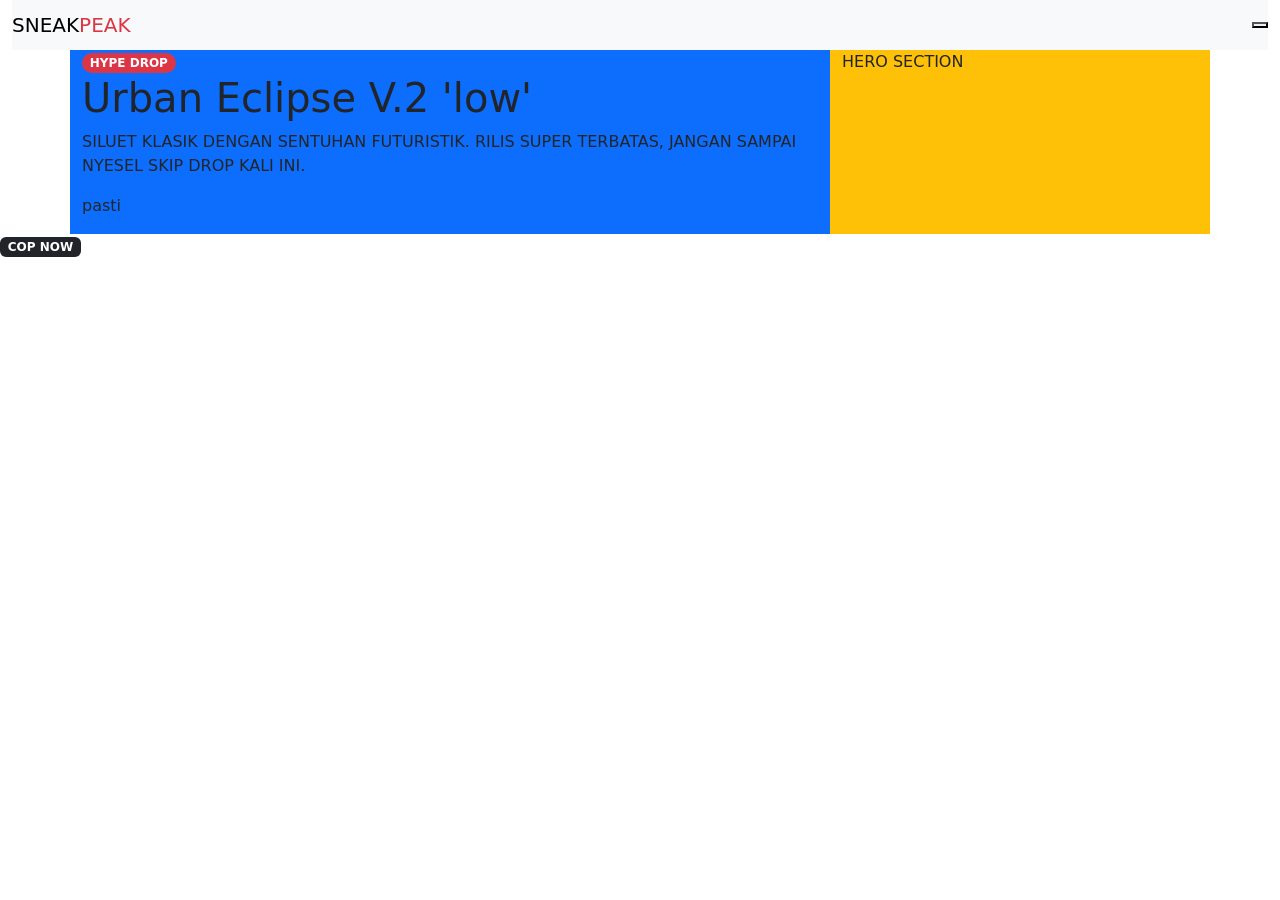
==== index.html @ e233cfc9 "update" ====
<!doctype html>
<html lang="en">
<head>
    <meta charset="utf-8">
    <meta name="viewport" content="width=device-width, initial-scale=1">
    <title>Bootstrap demo</title>
    <link href="https://cdn.jsdelivr.net/npm/bootstrap@5.3.8/dist/css/bootstrap.min.css" rel="stylesheet" integrity="sha384-sRIl4kxILFvY47J16cr9ZwB07vP4J8+LH7qKQnuqkuIAvNWLzeN8tE5YBujZqJLB" crossorigin="anonymous">
</head>

<body>
    <div class="container-fluid">
        <div class="row">
            <div class="col-12">
                <nav class="navbar bg-body-tertiary">
                <div class="container-fluid"></div>
                <span class="navbar-brand mb-0 h1">
                    SNEAK<span class="text-danger">PEAK</span>
                </span>
                <button></button>
                </nav>
            </div>
        </div>
    </div>


    <div class="container">
        <div class="row">
            <div class="col-12 col-md-8 bg-primary">
                <span class="badge rounded-pill text-bg-danger">HYPE DROP</span>
                <h1>
                    Urban Eclipse V.2 'low'
                </h1>
                <p>
                    SILUET KLASIK DENGAN SENTUHAN FUTURISTIK. RILIS SUPER TERBATAS, JANGAN SAMPAI NYESEL SKIP DROP KALI INI.
                </p>
                <p>
                    pasti
                </p>
            </div>     
            <div class="col-12 col-md-4 bg-warning">
            HERO SECTION
            </div>
        </div>
    </div>
    <div class="col-12 col-md-8">
    <span class="badge text-bg-dark">COP NOW</span>
    </div>

    <script src="https://cdn.jsdelivr.net/npm/bootstrap@5.3.8/dist/js/bootstrap.bundle.min.js" integrity="sha384-FKyoEForCGlyvwx9Hj09JcYn3nv7wiPVlz7YYwJrWVcXK/BmnVDxM+D2scQbITxI" crossorigin="anonymous"></script>
</body>
</html>
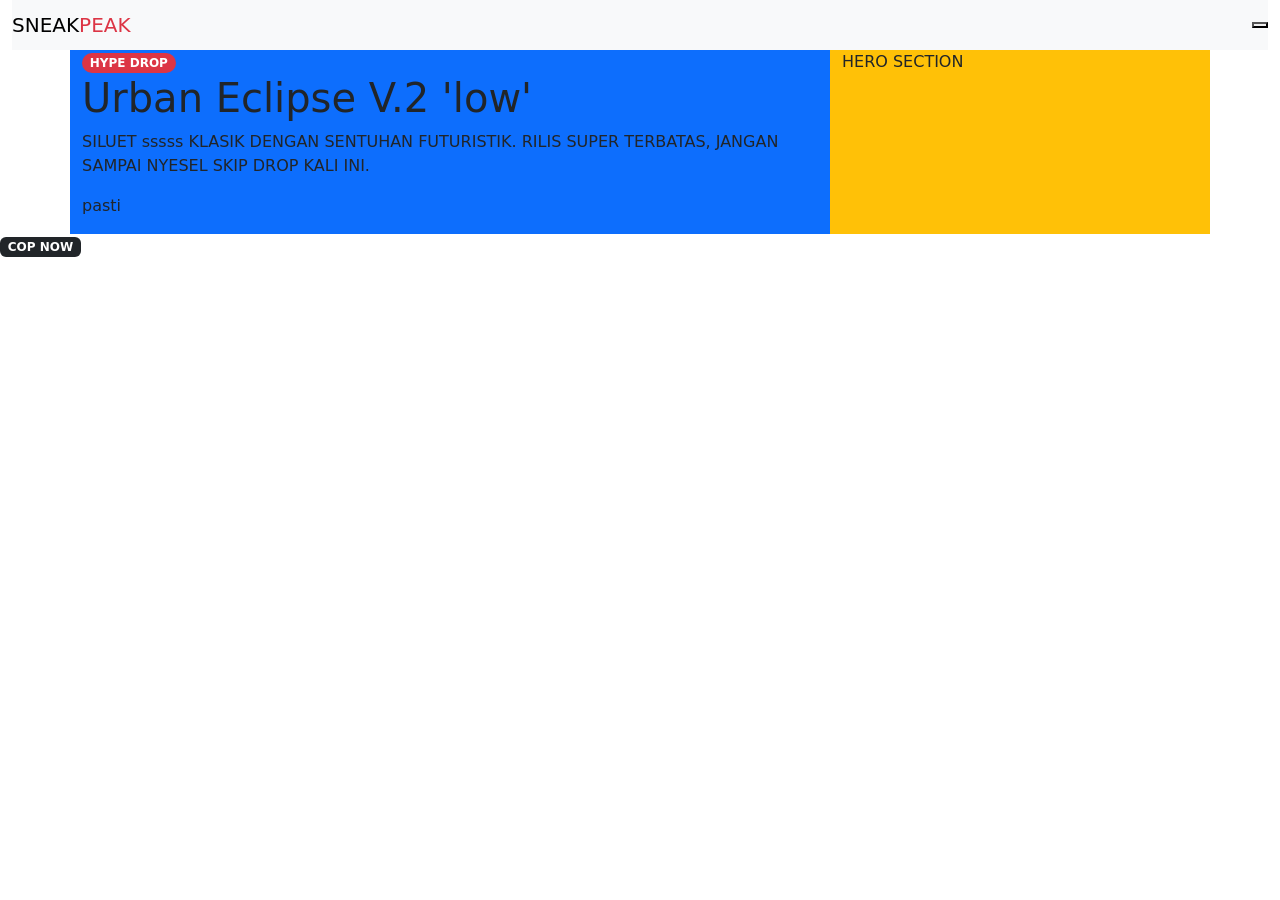
==== commit a4cfb2bd: "add : [text h2]" ====
--- a/index.html
+++ b/index.html
@@ -31,7 +31,7 @@
                     Urban Eclipse V.2 'low'
                 </h1>
                 <p>
-                    SILUET KLASIK DENGAN SENTUHAN FUTURISTIK. RILIS SUPER TERBATAS, JANGAN SAMPAI NYESEL SKIP DROP KALI INI.
+                    SILUET sssss KLASIK DENGAN SENTUHAN FUTURISTIK. RILIS SUPER TERBATAS, JANGAN SAMPAI NYESEL SKIP DROP KALI INI.
                 </p>
                 <p>
                     pasti
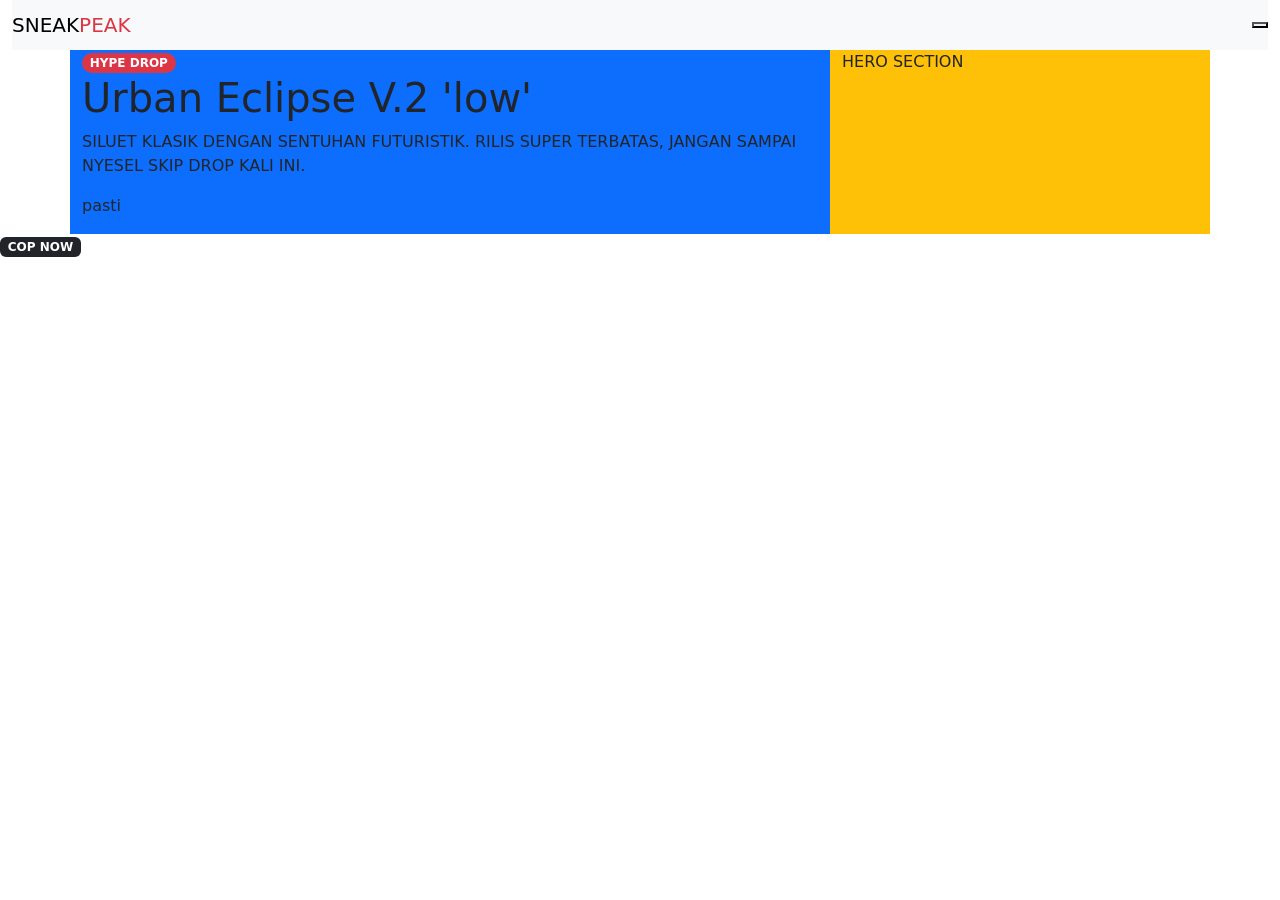
==== commit 6c3791b8: "update" ====
--- a/index.html
+++ b/index.html
@@ -31,7 +31,7 @@
                     Urban Eclipse V.2 'low'
                 </h1>
                 <p>
-                    SILUET sssss KLASIK DENGAN SENTUHAN FUTURISTIK. RILIS SUPER TERBATAS, JANGAN SAMPAI NYESEL SKIP DROP KALI INI.
+                    SILUET KLASIK DENGAN SENTUHAN FUTURISTIK. RILIS SUPER TERBATAS, JANGAN SAMPAI NYESEL SKIP DROP KALI INI.
                 </p>
                 <p>
                     pasti
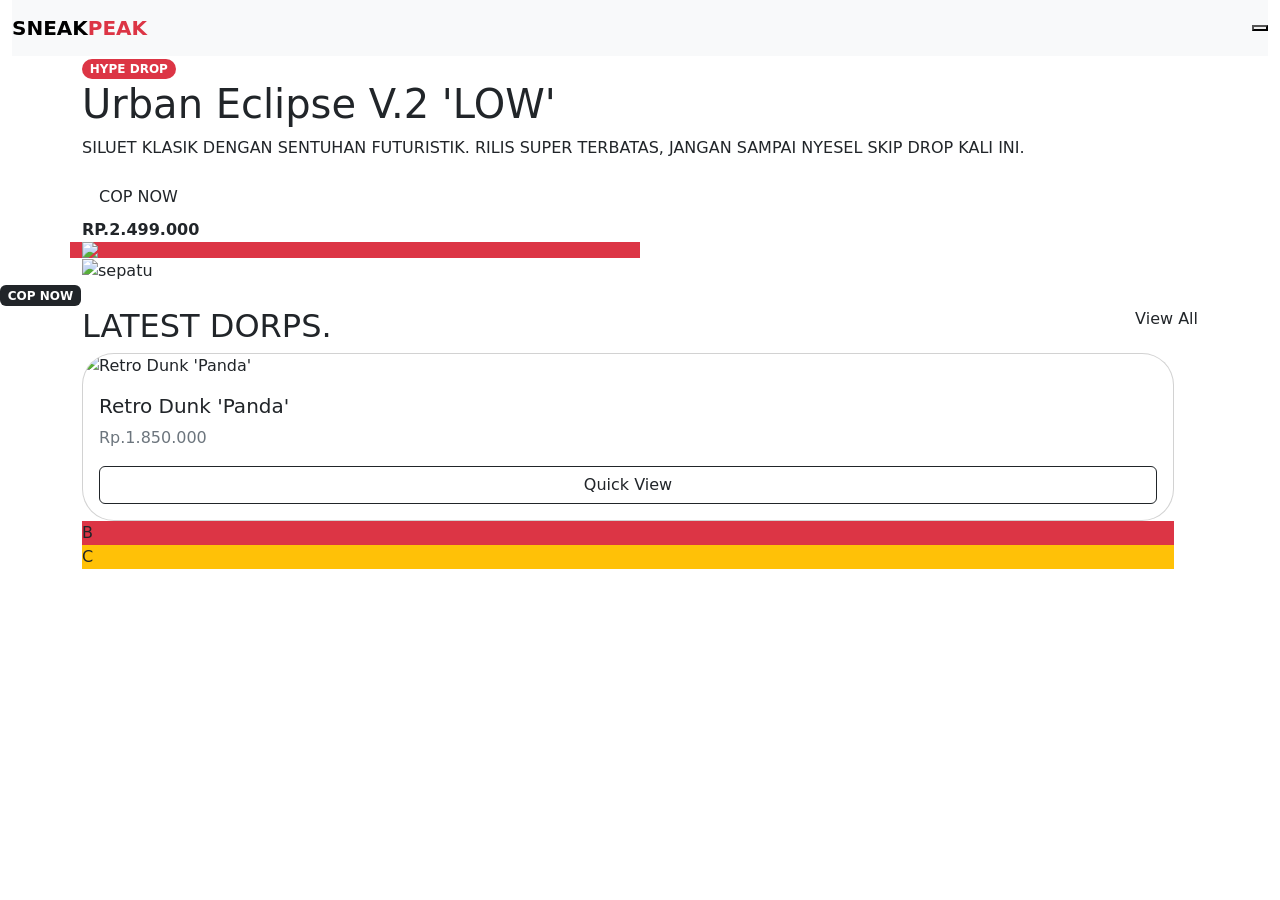
==== commit 976828c7: "ADD : [sepatu" ====
--- a/index.html
+++ b/index.html
@@ -5,6 +5,7 @@
     <meta name="viewport" content="width=device-width, initial-scale=1">
     <title>Bootstrap demo</title>
     <link href="https://cdn.jsdelivr.net/npm/bootstrap@5.3.8/dist/css/bootstrap.min.css" rel="stylesheet" integrity="sha384-sRIl4kxILFvY47J16cr9ZwB07vP4J8+LH7qKQnuqkuIAvNWLzeN8tE5YBujZqJLB" crossorigin="anonymous">
+    <link rel="stylesheet" href="">
 </head>
 
 <body>
@@ -13,39 +14,88 @@
             <div class="col-12">
                 <nav class="navbar bg-body-tertiary">
                 <div class="container-fluid"></div>
-                <span class="navbar-brand mb-0 h1">
+                
+                    <a class="navbar-brand fw-bold" href="#">
                     SNEAK<span class="text-danger">PEAK</span>
-                </span>
+                    </a>
+        
                 <button></button>
                 </nav>
             </div>
         </div>
     </div>
 
-
     <div class="container">
         <div class="row">
-            <div class="col-12 col-md-8 bg-primary">
+            <div class="col-12 col-md-6">
                 <span class="badge rounded-pill text-bg-danger">HYPE DROP</span>
                 <h1>
-                    Urban Eclipse V.2 'low'
+                    <div class="hero">
+                    Urban Eclipse V.2 <span class=""text-danger">'LOW'</span>
                 </h1>
+                </div>
                 <p>
                     SILUET KLASIK DENGAN SENTUHAN FUTURISTIK. RILIS SUPER TERBATAS, JANGAN SAMPAI NYESEL SKIP DROP KALI INI.
                 </p>
-                <p>
-                    pasti
-                </p>
-            </div>     
-            <div class="col-12 col-md-4 bg-warning">
-            HERO SECTION
+
+                <div class="d-flex gap-2 align-items-center">
+                    <button class="btn bt-dark rounded- px-3 py-2">COP NOW</button>
+                </div>
+                    <div class="fw-bold">RP.2.499.000</div>
+                <div class="col-12 col-md-6 bg-danger d-flex align-items-center hustify-content-center">
+                    <img class="sneaker-img" src="assets/images/sepatu.png">
+                </div>
+                
             </div>
+            
+            <div class="col-12 col-md-6">
+                <img class="sneaker-img src="assets/images/sepatu.png" alt="sepatu">
+            </div>
+        </div>
+    </div>
+                
+            
         </div>
     </div>
     <div class="col-12 col-md-8">
     <span class="badge text-bg-dark">COP NOW</span>
     </div>
 
+    <div class="container">
+        <div class="row">
+            <div class="col-12 d-flex justify-content-between">
+                <h2 class="fw-black">LATEST DORPS.</h2>
+                <div class="fw-black">View All</div>
+
+            
+            </div>
+            <div class="row">
+                <div class="container-fliud">
+                    <div class="row gap-5"></div>
+                        <div class="col"></div>
+                        <div class="card rounded-5 overflow-hidden">
+                        <img src="assets/images/sepatu-1.avif" alt="Retro Dunk 'Panda'">
+                            <div class="card-body">
+                        <h5 class="card-title">Retro Dunk 'Panda'</h5>
+                                <p class="card-text text-secondary">
+                                    Rp.1.850.000
+                                </p>
+                                <button class="btn btn-outline-dark w-100 roundd-pill">
+                                    Quick View
+                                </button>
+                            </div>
+                        </div>
+                            
+                
+                    <div class="col bg-danger">B</div>
+                    <div class="col bg-warning">C</div>
+                </div>
+            </div>
+        </div>
+    </div>
+
+
+
     <script src="https://cdn.jsdelivr.net/npm/bootstrap@5.3.8/dist/js/bootstrap.bundle.min.js" integrity="sha384-FKyoEForCGlyvwx9Hj09JcYn3nv7wiPVlz7YYwJrWVcXK/BmnVDxM+D2scQbITxI" crossorigin="anonymous"></script>
 </body>
 </html>
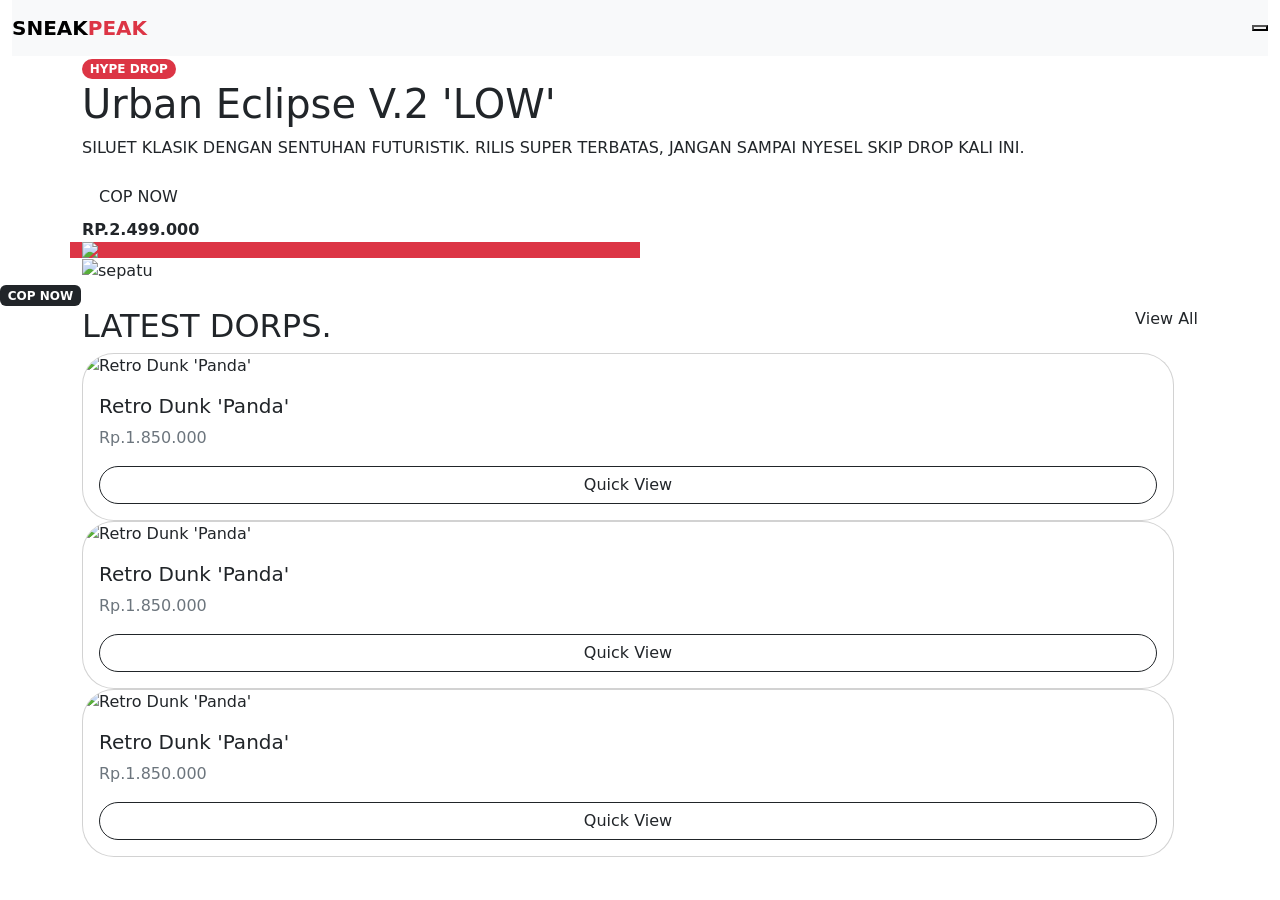
==== commit c41b3890: "ADD : [transisi]" ====
--- a/index.html
+++ b/index.html
@@ -69,26 +69,57 @@
 
             
             </div>
+
             <div class="row">
                 <div class="container-fliud">
                     <div class="row gap-5"></div>
-                        <div class="col"></div>
+                        <div class="col-4"></div>
                         <div class="card rounded-5 overflow-hidden">
-                        <img src="assets/images/sepatu-1.avif" alt="Retro Dunk 'Panda'">
+                            <div class="img-wrapper"></div>
+                        <img src="assets/images/sepatu-1.avif" class="img-card-top" alt="Retro Dunk 'Panda'">
                             <div class="card-body">
                         <h5 class="card-title">Retro Dunk 'Panda'</h5>
                                 <p class="card-text text-secondary">
                                     Rp.1.850.000
                                 </p>
-                                <button class="btn btn-outline-dark w-100 roundd-pill">
+                                <button class="btn btn-outline-dark w-100 rounded-pill">
                                     Quick View
                                 </button>
                             </div>
                         </div>
                             
-                
-                    <div class="col bg-danger">B</div>
-                    <div class="col bg-warning">C</div>
+                        <div class="row">
+                <div class="container-fliud">
+                    <div class="row gap-5"></div>
+                        <div class="col-4"></div>
+                        <div class="card rounded-5 overflow-hidden">
+                        <img src="assets/images/sepatu-2.avif" class="img-card-top" alt="Retro Dunk 'Panda'">
+                            <div class="card-body">
+                        <h5 class="card-title">Retro Dunk 'Panda'</h5>
+                                <p class="card-text text-secondary">
+                                    Rp.1.850.000
+                                </p>
+                                <button class="btn btn-outline-dark w-100 rounded-pill">
+                                    Quick View
+                                </button>
+                            </div>
+                        </div>
+                        <div class="row">
+                <div class="container-fliud">
+                    <div class="row gap-5"></div>
+                        <div class="col-4"></div>
+                        <div class="card rounded-5 overflow-hidden">
+                        <img src="assets/images/sepatu-3.avif" class="img-card-top" alt="Retro Dunk 'Panda'">
+                            <div class="card-body">
+                        <h5 class="card-title">Retro Dunk 'Panda'</h5>
+                                <p class="card-text text-secondary">
+                                    Rp.1.850.000
+                                </p>
+                                <button class="btn btn-outline-dark w-100 rounded-pill">
+                                    Quick View
+                                </button>
+                            </div>
+                        </div>
                 </div>
             </div>
         </div>
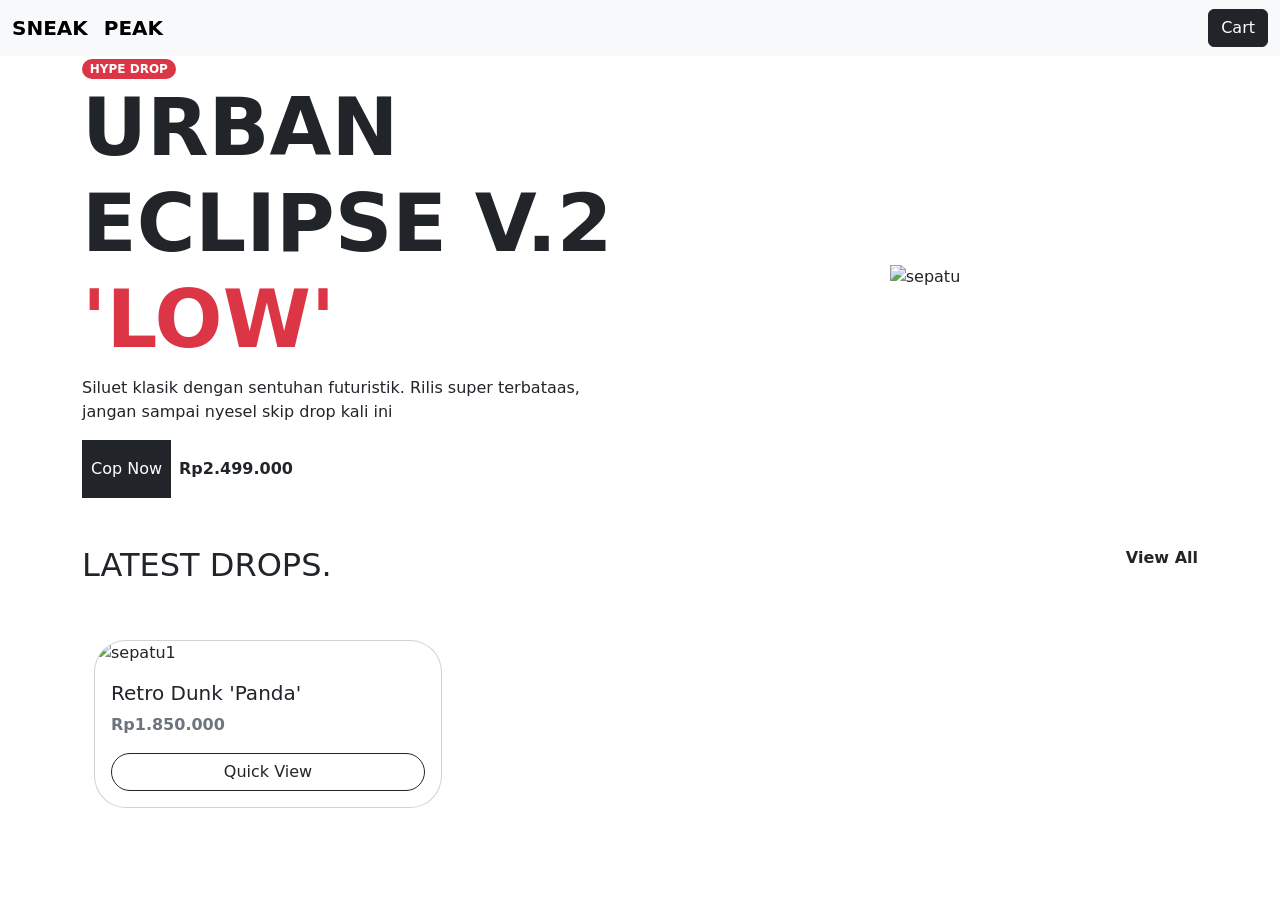
==== commit ec320905: "Add : [Java}" ====
--- a/index.html
+++ b/index.html
@@ -1,132 +1,94 @@
-<!doctype html>
+<!DOCTYPE html>
 <html lang="en">
+
 <head>
-    <meta charset="utf-8">
-    <meta name="viewport" content="width=device-width, initial-scale=1">
-    <title>Bootstrap demo</title>
-    <link href="https://cdn.jsdelivr.net/npm/bootstrap@5.3.8/dist/css/bootstrap.min.css" rel="stylesheet" integrity="sha384-sRIl4kxILFvY47J16cr9ZwB07vP4J8+LH7qKQnuqkuIAvNWLzeN8tE5YBujZqJLB" crossorigin="anonymous">
-    <link rel="stylesheet" href="">
+    <meta charset="UTF-8">
+    <meta name="viewport" content="width=device-width, initial-scale=1.0">
+    <title>SNEAKPEAK</title>
+    <link href="https://cdn.jsdelivr.net/npm/bootstrap@5.3.8/dist/css/bootstrap.min.css" rel="stylesheet"
+        integrity="sha384-sRIl4kxILFvY47J16cr9ZwB07vP4J8+LH7qKQnuqkuIAvNWLzeN8tE5YBujZqJLB" crossorigin="anonymous">
+    <link rel="stylesheet" href="assets/css/style.css">
 </head>
 
 <body>
-    <div class="container-fluid">
-        <div class="row">
-            <div class="col-12">
-                <nav class="navbar bg-body-tertiary">
-                <div class="container-fluid"></div>
-                
-                    <a class="navbar-brand fw-bold" href="#">
-                    SNEAK<span class="text-danger">PEAK</span>
-                    </a>
-        
-                <button></button>
-                </nav>
-            </div>
+
+
+    <nav class="navbar navbar-light bg-light">
+        <div class="container-fluid">
+            <a class="navbar-brand fw-bold">
+                <span class="navbar-brand mb-0 h1"><b>SNEAK</b></span class="text-danger"><b>PEAK</b></span>
+            </a>
+            <button type="button rounded" class="btn btn-dark">Cart</button>
         </div>
-    </div>
+    </nav>
 
     <div class="container">
         <div class="row">
             <div class="col-12 col-md-6">
-                <span class="badge rounded-pill text-bg-danger">HYPE DROP</span>
-                <h1>
-                    <div class="hero">
-                    Urban Eclipse V.2 <span class=""text-danger">'LOW'</span>
+                <span class="badge rounded-pill text-bg-danger">
+                    HYPE DROP
+                </span>
+                <h1 class="fw-bold hero-headline">
+                    URBAN ECLIPSE V.2 <span class="text-danger">'LOW'</span>
                 </h1>
+                <p>
+                    Siluet klasik dengan sentuhan futuristik.
+                    Rilis super terbataas, jangan sampai nyesel skip drop kali ini
+                </p>
+                <div class="d-flex gap-2 align-items-center">
+                    <button class="btn btn-dark rounded-0 px-2 py-3">
+                        Cop Now
+                    </button>
+                    <div class="fw-bold">Rp2.499.000</div>
                 </div>
-                <p>
-                    SILUET KLASIK DENGAN SENTUHAN FUTURISTIK. RILIS SUPER TERBATAS, JANGAN SAMPAI NYESEL SKIP DROP KALI INI.
-                </p>
 
-                <div class="d-flex gap-2 align-items-center">
-                    <button class="btn bt-dark rounded- px-3 py-2">COP NOW</button>
-                </div>
-                    <div class="fw-bold">RP.2.499.000</div>
-                <div class="col-12 col-md-6 bg-danger d-flex align-items-center hustify-content-center">
-                    <img class="sneaker-img" src="assets/images/sepatu.png">
-                </div>
-                
             </div>
-            
-            <div class="col-12 col-md-6">
-                <img class="sneaker-img src="assets/images/sepatu.png" alt="sepatu">
+            <div class="col-12 col-md-6 d-flex align-items-center justify-content-center">
+                <img class="sneaker-img" src="assets/images/sepatu.png" alt="sepatu" />
             </div>
         </div>
     </div>
-                
-            
-        </div>
-    </div>
-    <div class="col-12 col-md-8">
-    <span class="badge text-bg-dark">COP NOW</span>
     </div>
 
-    <div class="container">
-        <div class="row">
+    <div class="container mt-5">
+        <div class="row mb-5">
             <div class="col-12 d-flex justify-content-between">
-                <h2 class="fw-black">LATEST DORPS.</h2>
-                <div class="fw-black">View All</div>
+                <h2 class="fw-black">LATEST DROPS.</h2>
+                <div class="fw-bold">View All</div>
+            </div>
+        </div>
 
-            
-            </div>
-
-            <div class="row">
-                <div class="container-fliud">
-                    <div class="row gap-5"></div>
-                        <div class="col-4"></div>
-                        <div class="card rounded-5 overflow-hidden">
-                            <div class="img-wrapper"></div>
-                        <img src="assets/images/sepatu-1.avif" class="img-card-top" alt="Retro Dunk 'Panda'">
-                            <div class="card-body">
-                        <h5 class="card-title">Retro Dunk 'Panda'</h5>
-                                <p class="card-text text-secondary">
-                                    Rp.1.850.000
-                                </p>
-                                <button class="btn btn-outline-dark w-100 rounded-pill">
-                                    Quick View
-                                </button>
-                            </div>
+        <div class="container-fluid">
+            <div id="list-sepatu" class="row gap">
+                <div class="col-4">
+                    <div class="card rounded-5 overflow-hidden">
+                        <img src="assets/images/sepatu1.avif" class="img-card-top" alt="sepatu1" />
+                        <div class="card-body fw-bold">
+                            <h5 class="card-title">
+                                Retro Dunk 'Panda'
+                            </h5>
+                            <p class="card-text text-secondary">
+                                Rp1.850.000
+                            </p>
+                            <button class="btn btn-outline-dark w-100 rounded-pill">Quick View</button>
                         </div>
-                            
-                        <div class="row">
-                <div class="container-fliud">
-                    <div class="row gap-5"></div>
-                        <div class="col-4"></div>
-                        <div class="card rounded-5 overflow-hidden">
-                        <img src="assets/images/sepatu-2.avif" class="img-card-top" alt="Retro Dunk 'Panda'">
-                            <div class="card-body">
-                        <h5 class="card-title">Retro Dunk 'Panda'</h5>
-                                <p class="card-text text-secondary">
-                                    Rp.1.850.000
-                                </p>
-                                <button class="btn btn-outline-dark w-100 rounded-pill">
-                                    Quick View
-                                </button>
-                            </div>
-                        </div>
-                        <div class="row">
-                <div class="container-fliud">
-                    <div class="row gap-5"></div>
-                        <div class="col-4"></div>
-                        <div class="card rounded-5 overflow-hidden">
-                        <img src="assets/images/sepatu-3.avif" class="img-card-top" alt="Retro Dunk 'Panda'">
-                            <div class="card-body">
-                        <h5 class="card-title">Retro Dunk 'Panda'</h5>
-                                <p class="card-text text-secondary">
-                                    Rp.1.850.000
-                                </p>
-                                <button class="btn btn-outline-dark w-100 rounded-pill">
-                                    Quick View
-                                </button>
-                            </div>
-                        </div>
+                    </div>
                 </div>
             </div>
         </div>
     </div>
+    </div>
+    </div>
 
 
+    <script src="https://cdn.jsdelivr.net/npm/bootstrap@5.3.8/dist/js/bootstrap.bundle.min.js"
+        integrity="sha384-FKyoEForCGlyvwx9Hj09JcYn3nv7wiPVlz7YYwJrWVcXK/BmnVDxM+D2scQbITxI"
+        crossorigin="anonymous"></script>
+        <script src="assets/index.js"></script>
+</body>
 
-    <script src="https://cdn.jsdelivr.net/npm/bootstrap@5.3.8/dist/js/bootstrap.bundle.min.js" integrity="sha384-FKyoEForCGlyvwx9Hj09JcYn3nv7wiPVlz7YYwJrWVcXK/BmnVDxM+D2scQbITxI" crossorigin="anonymous"></script>
+</html>
+
 </body>
+
 </html>
--- a/assets/css/style.css
+++ b/assets/css/style.css
@@ -0,0 +1,23 @@
+.hero-headline {
+    font-size: 80px;
+}
+
+.sneaker-img{
+    max-height: 400px;
+}
+
+.img-wrapper {
+    max-height:250px;
+    overflow: hidden;
+}
+
+.img-card-top {
+    width: 100%;
+    max-height: 250px;
+    object-fit: cover;
+    transition: transform 0.3s ease;
+}
+
+.img-card-top:hover {
+    transform: scale(1.2)
+}
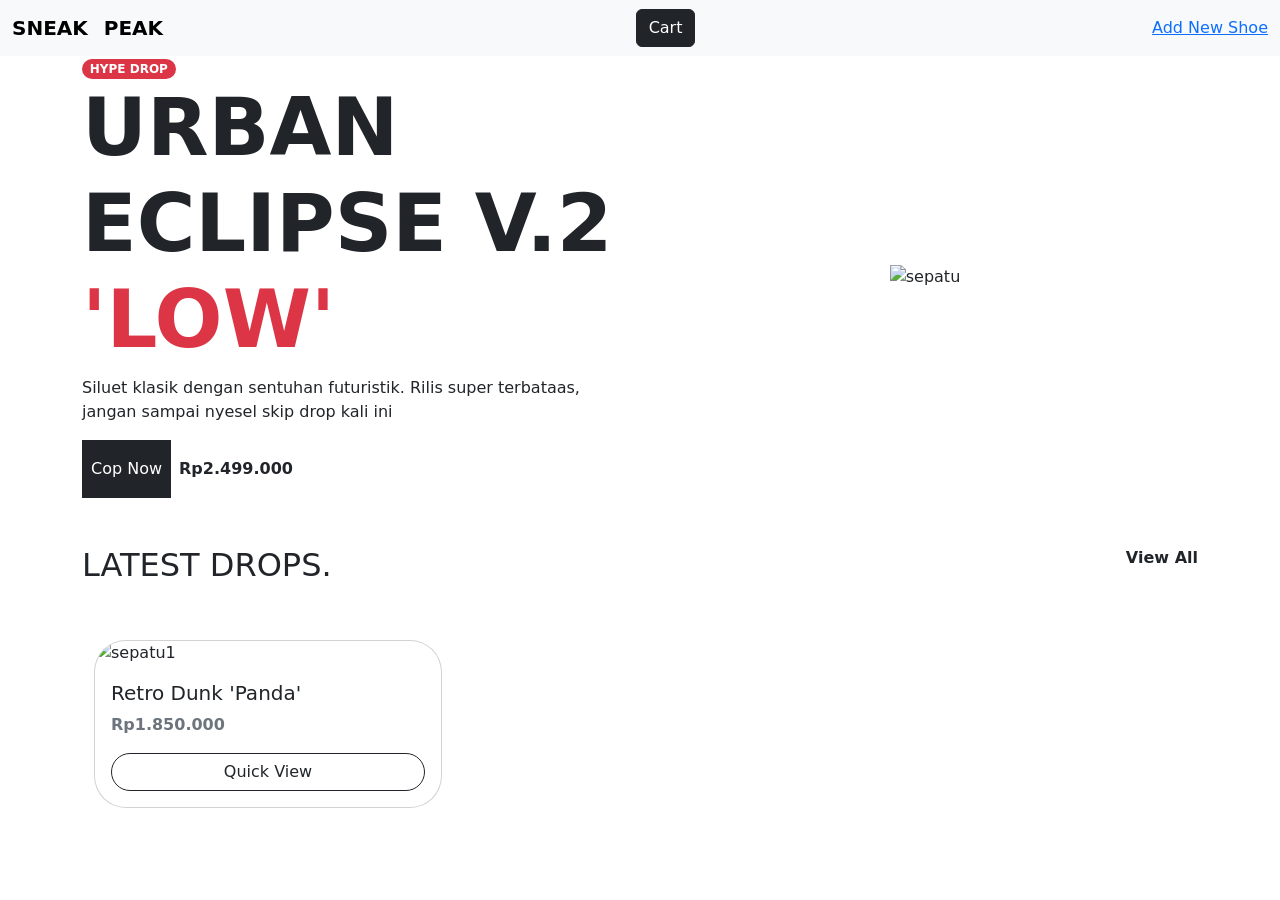
==== commit 1ebb7e41: "Add : [add-new-shoe]" ====
--- a/index.html
+++ b/index.html
@@ -19,9 +19,12 @@
                 <span class="navbar-brand mb-0 h1"><b>SNEAK</b></span class="text-danger"><b>PEAK</b></span>
             </a>
             <button type="button rounded" class="btn btn-dark">Cart</button>
+            <a href="/add-new-shoe.html" class=""btn btn-dark rounded>
+                Add New Shoe
+            </a>
         </div>
     </nav>
-
+        
     <div class="container">
         <div class="row">
             <div class="col-12 col-md-6">
